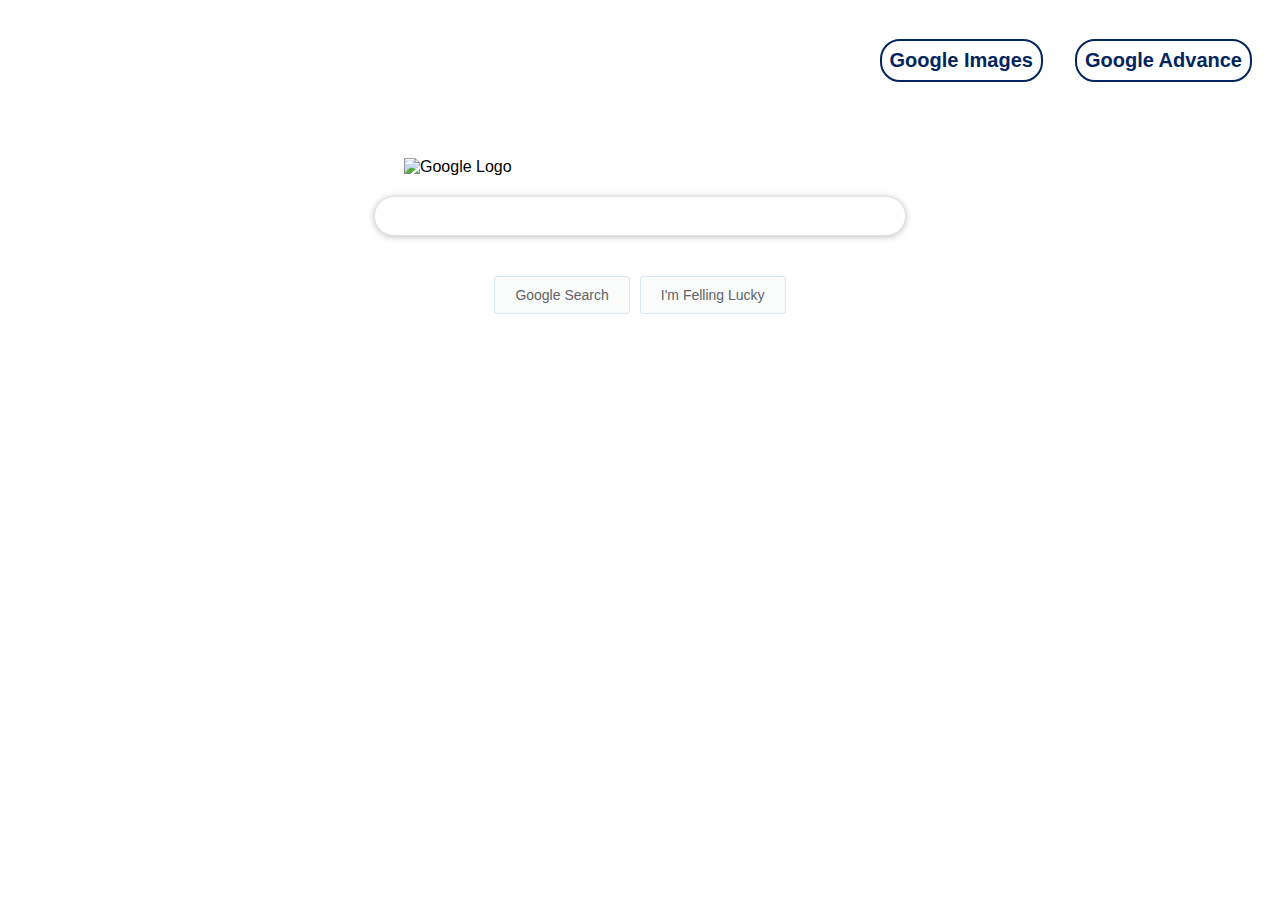
==== index.html @ 6bdd2b03 "🚚 move files and update structure" ====
<!doctype html>
<html lang="en">
<head>
    <meta charset="UTF-8">
    <meta name="viewport"
          content="width=device-width, user-scalable=no, initial-scale=1.0, maximum-scale=1.0, minimum-scale=1.0">
    <meta http-equiv="X-UA-Compatible" content="ie=edge">
    <title>Search</title>
    <link rel="stylesheet" href="styles/styles.css">
    <link rel="icon" href="favicon.png" type="image/png">
</head>
<body>
<header>
    <div>
        <a href="google-images/index.html"><h4>Google Images</h4></a>
        <a href="google-advance/index.html"><h4>Google Advance</h4></a>
    </div>
</header>
<div>
    <img src="google-logo.svg" alt="Google Logo" class="logo">
    <form action="https://google.com/search">
        <input type="text" name="q">
        <div>
            <input type="submit" class="button" value="Google Search">
            <input type="submit" class="button" value="I'm Felling Lucky" name="btnI">
        </div>
    </form>
</div>


</body>
</html>
---- styles/styles.css ----
body {
    margin: 0;
    padding: 0;
    font-family: Arial, sans-serif;
    display: flex;
    flex-direction: column;
    align-items: center;
    justify-content: center;
    background-color: #ffffff;
    height: 100vh;
}

header {
    box-sizing: border-box;
    padding: 1rem;
    width: 100%;
    display: block;
    margin-bottom: 20px;
    text-align: right;
    margin-right: 1.5rem;
}

header > div {
    box-sizing: border-box;
    display: flex;
    justify-content: right;
    gap: 2rem;
    align-items: center;
}
.nav-adv{
    box-sizing: border-box;
    display: flex;
    justify-content: space-between;
    gap: 2rem;
    align-items: center;
}

header > h1{
    text-align: left;
    margin: 0 0 0 2.5rem;
}

header > div > a {
    box-sizing: border-box;
    text-decoration: none;
    color: #03255e;
    font-size: 20px;
    font-weight: bold;
    border: #03255e 2px solid;
    padding: 0.5rem;
    border-radius: 20px;
    transition: color 0.4s ease-in-out;
}

header > div > a:hover {
    background-color: #03255e;
    color: #ffffff;
    transform: scale(1.05);
}

header > div > a > h4 {
    margin: 0;
    padding: 0;
}

body > div {
    display: flex;
    flex-direction: column;
    height: 80vh;
    align-items: center;
    margin-top: 2.5rem;
    width: 100%;
}

.logo {
    width: 472px;
    height: auto;
}
.logo_2{
    width: 200px;
    height: auto;
}

form {
    display: flex;
    flex-direction: column;
    align-items: center;
    margin-top: 20px;
    justify-content: center;
}

input[type="text"] {
    width: 500px;
    padding: 10px 15px;
    border: 1px solid #dfe1e5;
    border-radius: 24px;
    font-size: 16px;
    outline: none;
    box-shadow: 0 1px 6px rgba(32, 33, 36, 0.28);
    transition: all 0.2s ease-in-out;
}

input[type="text"]:focus {
    border-color: #4285f4;
    box-shadow: 0 1px 6px rgba(66, 133, 244, 0.3);
}

form > div {
    display: flex;
    justify-content: center;
    margin-top: 20px;
}

.button {
    margin: 20px 5px 0;
    padding: 10px 20px;
    font-size: 14px;
    color: #5f6368;
    background-color: #f8f9fab4;
    border: 1px solid #1172d428;
    border-radius: 4px;
    cursor: pointer;
    transition: all 0.2s ease-in-out;
}

.button:hover {
    border: 1px solid #dadce0;
    background-color: #f8f9fa;
    box-shadow: 0 1px 2px rgba(0, 0, 0, 0.1);
}
input[value="Advanced Search"]{
    box-sizing: border-box;
    background-color: #4d90fe;
    color: white;
    font-weight: bold;
    border-radius: 2px;
    border-color: #4d90fe;
    font-size: 11px;
    cursor: default;
    margin: 10px 5px 0 0;
    padding: 8px 15px;
    align-self: end;
}
input[value="Advanced Search"]:hover{
    background: linear-gradient(to bottom, #4d90fe, #4787ed); ;
}

input[type="submit"]:focus {
    outline: none;
    border: 1px solid #4285f4;
    box-shadow: 0 0 3px rgba(66, 133, 244, 0.3);
}
span{
    color: #4487f6;
    font: 16px / 16px Arial, sans-serif;
    margin-top: 5px;
    position: relative;
    bottom: 90px;
    right: 90px;
    white-space: nowrap;
}

h3{
    width: 100%;
    font-weight: bold;
    text-align: left;
}
.div-adv{
    display: flex;
    align-content: flex-start;
    flex-wrap: wrap;
}
.form-adv{
    box-sizing: border-box;
    display: flex;
    flex-direction: column;
    align-content: space-between;
    flex-wrap: wrap;
    margin-left: 3rem;
}
.form-adv > label{
    width: 100%;
    margin-top: 10px;
    text-align: left;
    display: flex;
    justify-content: space-between;
    align-self: start;
    align-items: center;
}
.form-adv > label > input{
    width: 400px;
    margin-left: 20px;
    border-radius: inherit;
}
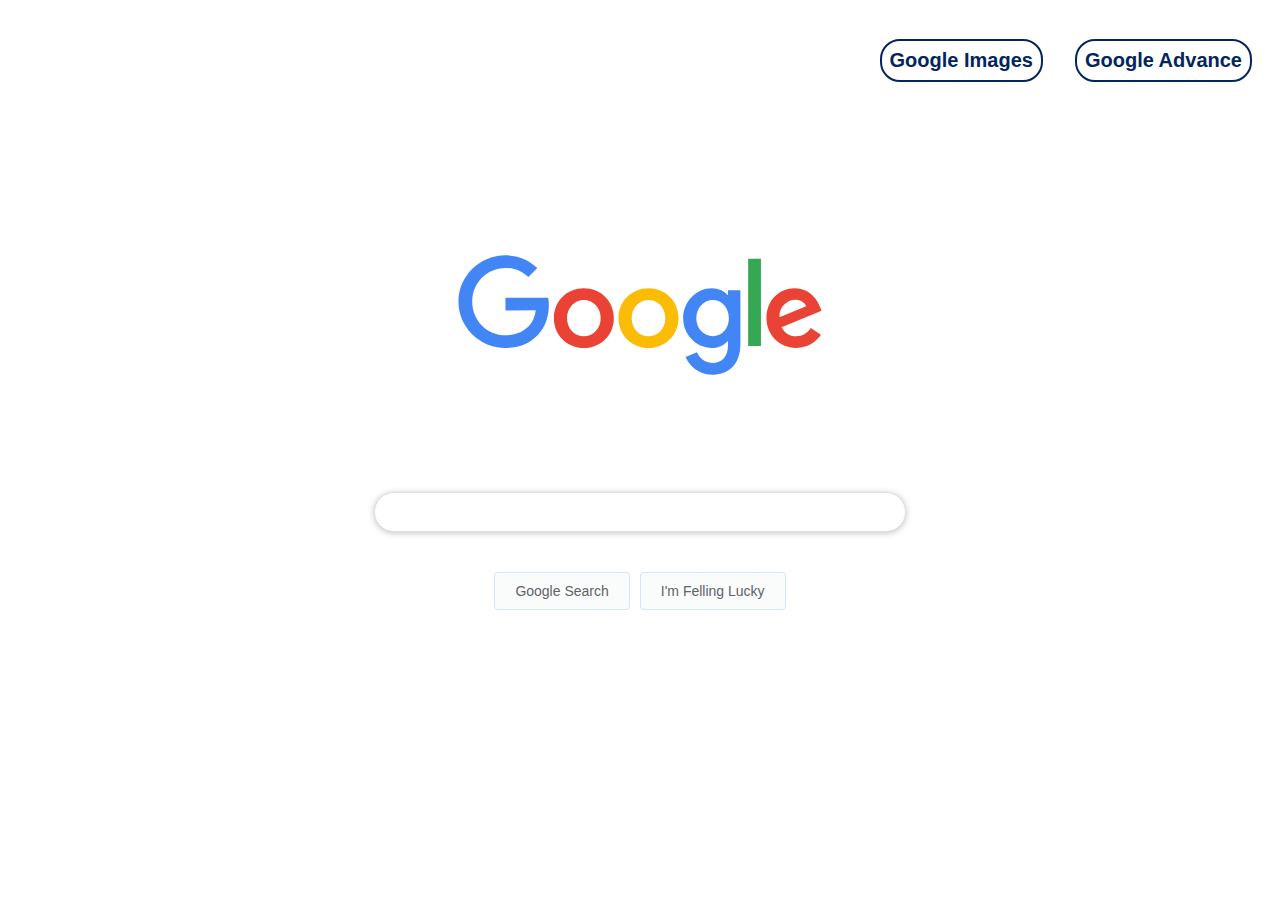
==== commit 1ee8e675: ":art: Update paths for styles and images in index.html" ====
--- a/index.html
+++ b/index.html
@@ -6,18 +6,18 @@
           content="width=device-width, user-scalable=no, initial-scale=1.0, maximum-scale=1.0, minimum-scale=1.0">
     <meta http-equiv="X-UA-Compatible" content="ie=edge">
     <title>Search</title>
-    <link rel="stylesheet" href="styles/styles.css">
-    <link rel="icon" href="favicon.png" type="image/png">
+    <link rel="stylesheet" href="/styles/styles.css">
+    <link rel="icon" href="/images/favicon.png" type="image/png">
 </head>
 <body>
 <header>
     <div>
-        <a href="google-images/index.html"><h4>Google Images</h4></a>
-        <a href="google-advance/index.html"><h4>Google Advance</h4></a>
+        <a href="/search/google-images/index.html"><h4>Google Images</h4></a>
+        <a href="/search/google-advance/index.html"><h4>Google Advance</h4></a>
     </div>
 </header>
 <div>
-    <img src="google-logo.svg" alt="Google Logo" class="logo">
+    <img src="images/google-logo.svg" alt="Google Logo" class="logo">
     <form action="https://google.com/search">
         <input type="text" name="q">
         <div>
